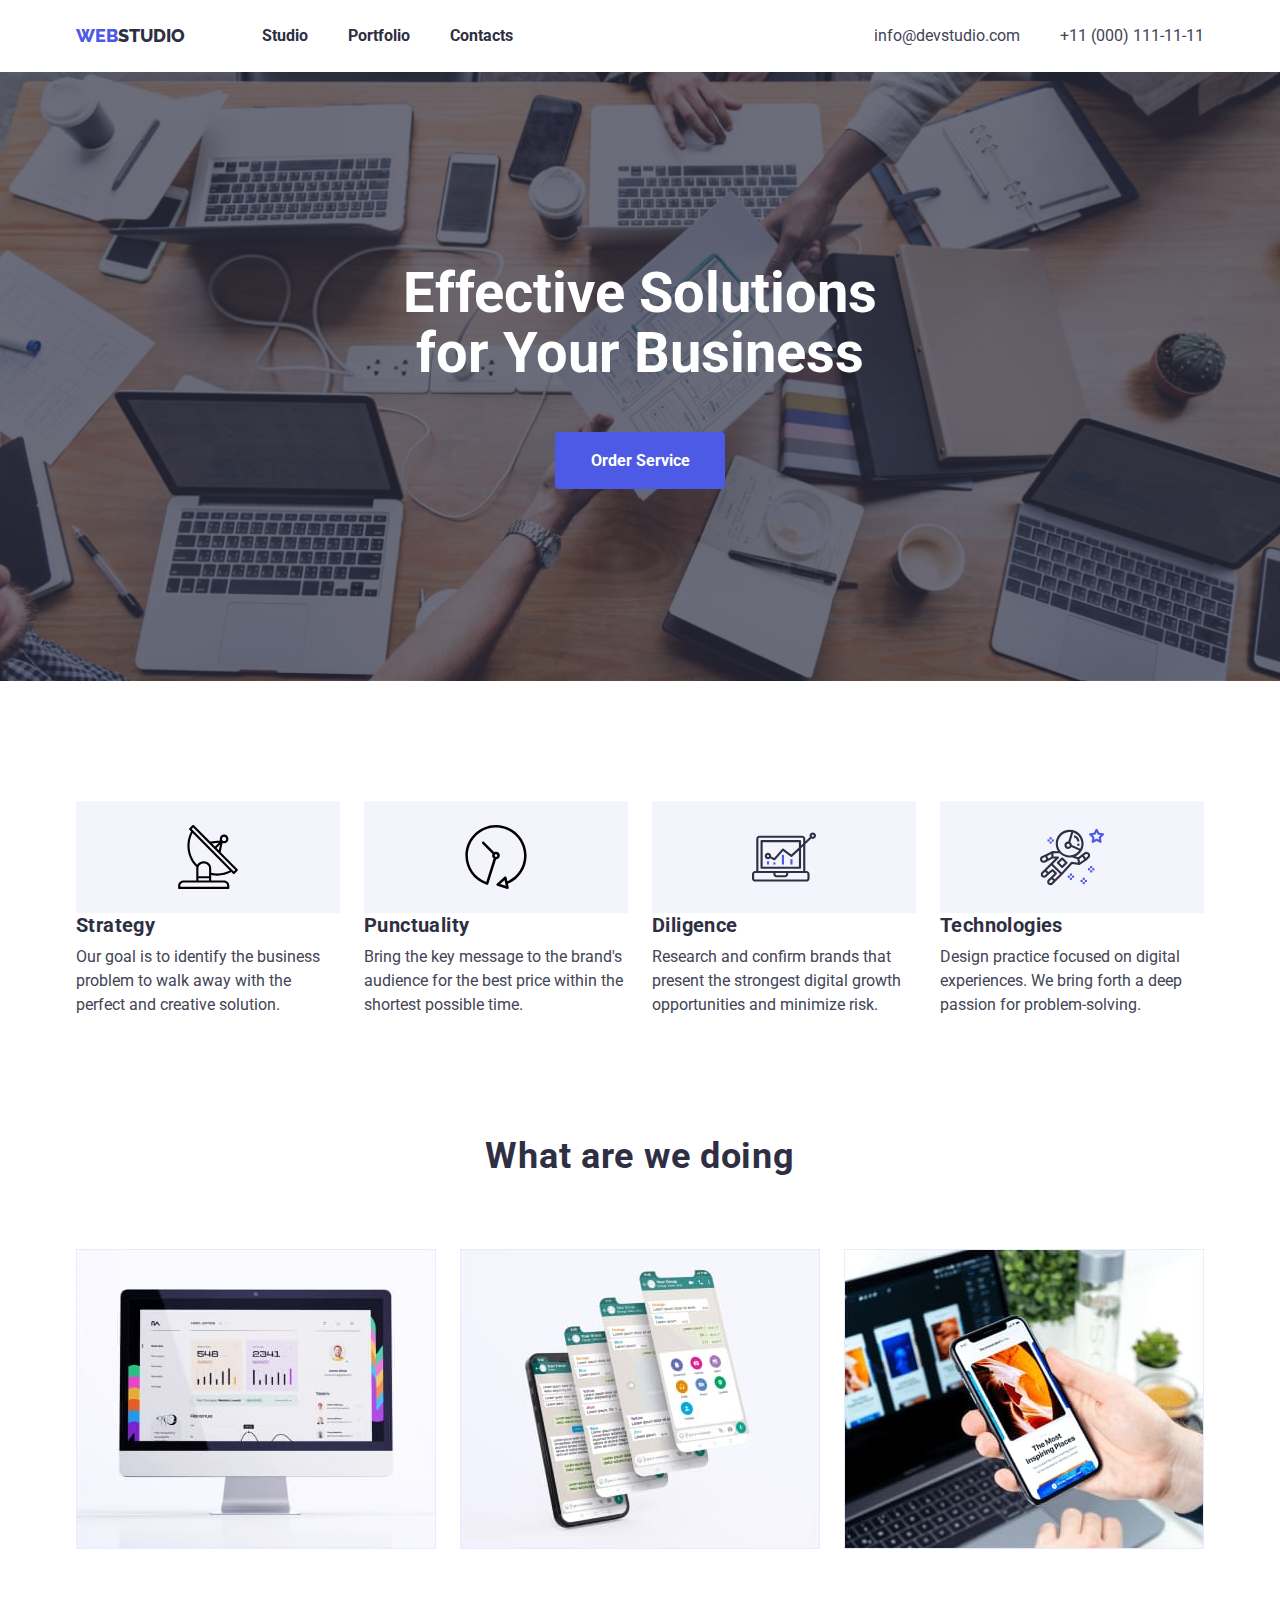
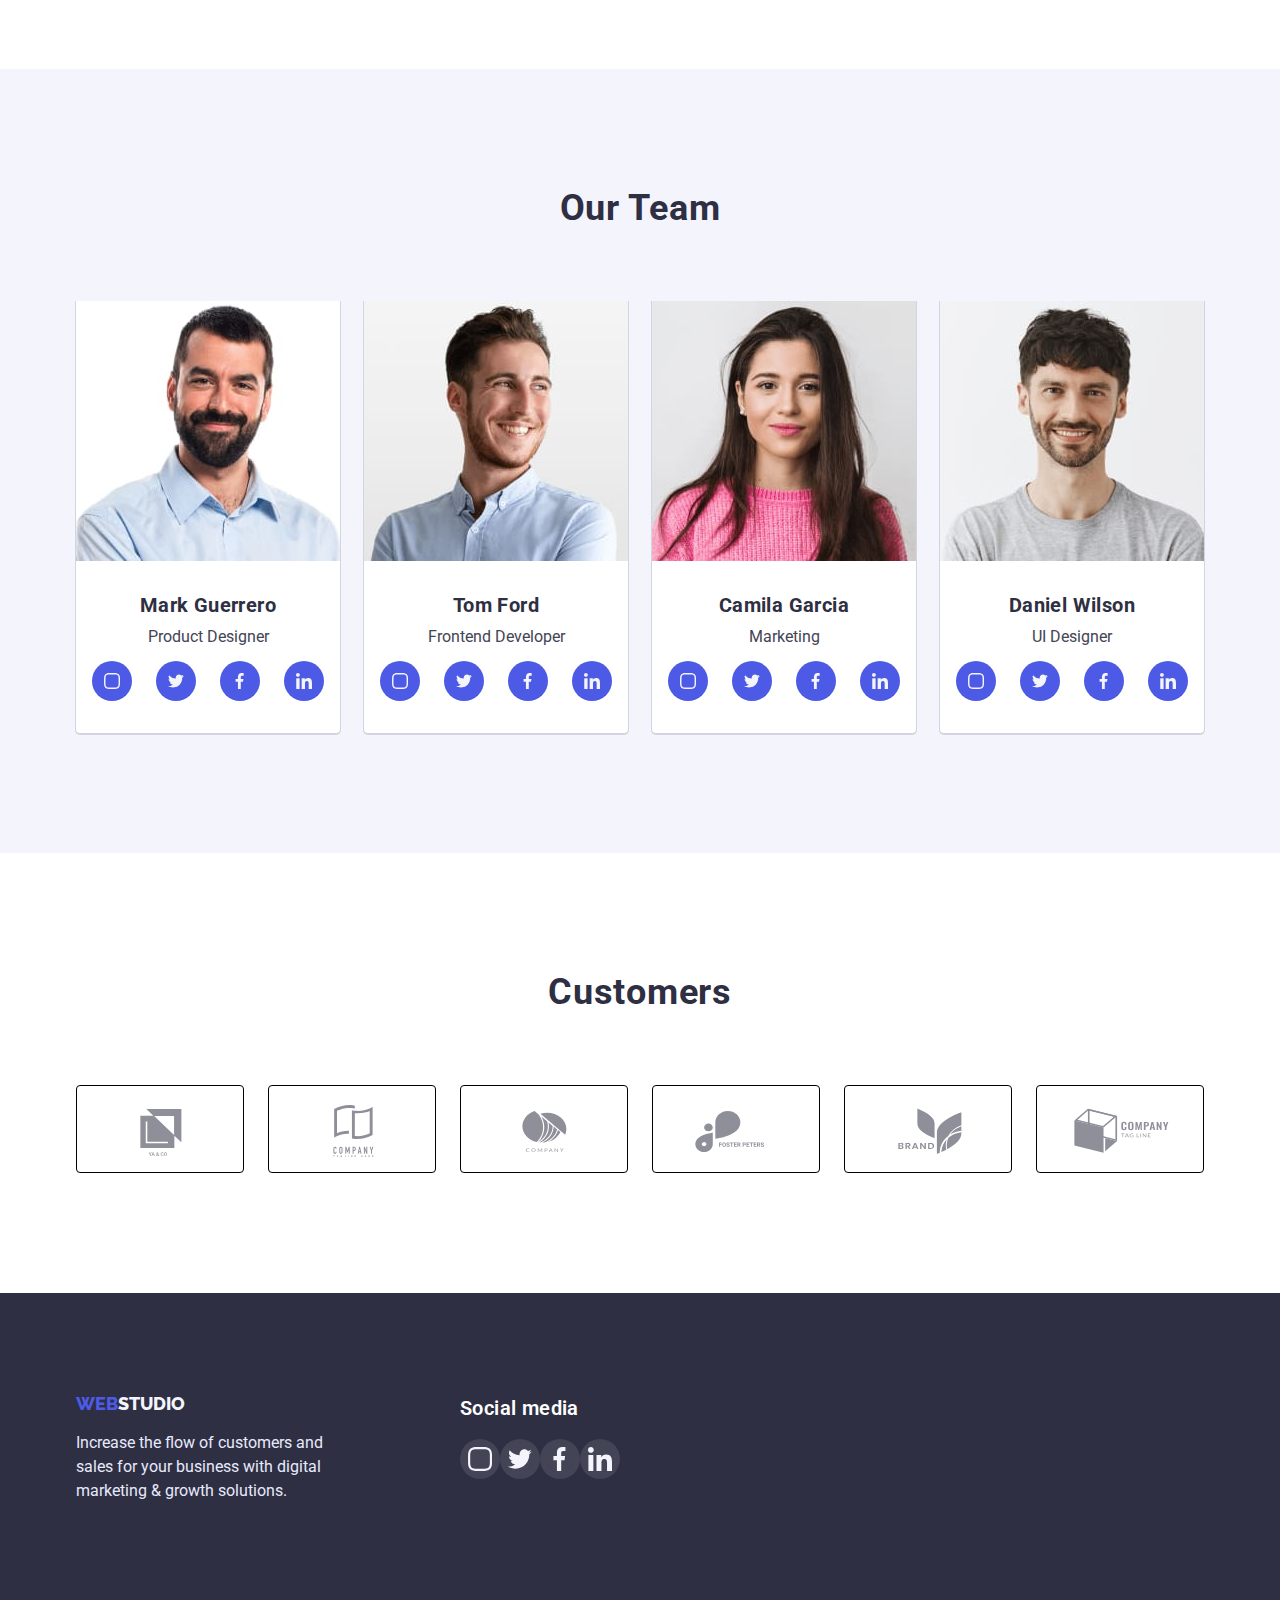
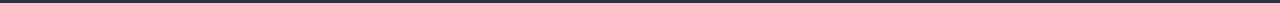
==== index.html @ 0f1b0187 "homework4" ====
<!DOCTYPE html>
<html lang="en">
<head>
    <meta charset="UTF-8">
    <meta http-equiv="X-UA-Compatible" content="IE=edge">
    <meta name="viewport" content="width=device-width, initial-scale=1.0">
    <title>WebStudio</title>
    <link rel="stylesheet" href="https://cdn.jsdelivr.net/npm/modern-normalize@1.1.0/modern-normalize.min.css">
    <link href="https://fonts.googleapis.com/css2?family=Raleway:wght@800&family=Roboto:wght@400;700&display=swap" rel="stylesheet">
    <link rel="stylesheet" href="css/styles.css">
    
</head>
<body>
    <header class="page-header">
      <div class="conteiner page-header-conteiner">
        <nav class="page-nav">
      <a href="./index.html" class="logo"> <span class="logo-blu">Web</span>Studio</a>
      <ul class="page-heder-link">
        <li class="nav-header"><a href="./index.html" class="heder-link">Studio</a></li>
        <li class="nav-header"><a href="./portfolio.html" class="heder-link" >Portfolio</a></li>
        <li class="nav-header"><a href="./index.html" class="heder-link" >Contacts</a></li>
      </ul>
        </nav>
      <ul class="contacts">
        <li><a href="mailto:info@devstudio.com" class="heder-contacts">info@devstudio.com</a></li>
        <li><a href="tel:+110001111111" class="heder-contacts list-contacts ">+11 (000) 111-11-11</a></li>
      </ul>
      </div>
    </header>
    <main>
    <!-- Hero-->
    <section class="hero">
      <div class="conteiner conteiner-hero">
      <h1 class="hero-title">Effective Solutions for Your Business</h1>
      <button type="button" class="hero-button">Order Service</button>
    </div>
    </section>
    <!--Benefits-->
    <section class="section">
      <div class="conteiner">
      <h2 class="visually-hidden">Benefits</h2>
      <ul class="decor benefits">
        <li>
          <div class="benefits-list">
          <svg class="benefits-icons" width="64" height="64">
            <use href="./images/sprite.svg#icon-BenefitsStrategy"></use>
          </svg>
        </div>
          <h3 class="title" >Strategy</h3>
          <p class="section-text">Our goal is to identify the business
            problem to walk away with the perfect and creative solution. </p>
        </li>
        <li>
          <div class="benefits-list">
            <svg class="benefits-icons" width="64" height="64">
              <use href="./images/sprite.svg#icon-BenefitsPunctuality"></use>
            </svg>
          </div>
          <h3 class="title" >Punctuality</h3>
          <p class="section-text">Bring the key message to the brand's audience for the best price within the shortest possible time.</p>
        </li>
        <li>
          <div class="benefits-list">
            <svg class="benefits-icons" width="64" height="64">
              <use href="./images/sprite.svg#icon-BenefitsDiligence"></use>
            </svg>
          </div>
          <h3 class="title" >Diligence</h3>
          <p class="section-text">Research and confirm brands that present the strongest digital growth opportunities and minimize risk.</p>
        </li>
        <li>
          <div class="benefits-list">
            <svg class="benefits-icons" width="64" height="64">
              <use href="./images/sprite.svg#icon-BenefitsTechnologies"></use>
            </svg>
          </div>
          <h3 class="title" >Technologies</h3>
          <p class="section-text">Design practice focused on digital experiences. We bring forth a deep passion for problem-solving.</p>
        </li>
      </ul>
    </div>
    </section>
    <!--What are we doing-->
    <section class="section doing">
      <div class="conteiner">
      <h2 class="section-tile">What are we doing</h2>
      <ul class="decor wedoing">
        <li>
          <img src="./images/computer.jpg" alt="computer" width="360">
        </li>
        <li>
          <img src="./images/mobile.jpg" alt="mobile" width="360">
        </li>
        <li>
          <img src="./images/connection.jpg" alt="connection" width="360">
        </li>
      </ul>
    </div>
    </section>
    <!--Our Team-->
    <section class="section team-section" >
      <div class="conteiner">
      <h2 class="section-tile">Our Team</h2>
      <ul class="decor team">
        <li class="team-item">
          <img src="./images/foto_Mark_Guerrero.jpg" alt="foto Mark Guerrero" width="264" height="260">
          <div class="team-page">
          <h3 class="title" >Mark Guerrero</h3>
          <p class="section-text">Product Designer</p>
        <ul class="social-icons">
            <li class="social-list">
              <a href="" class="social-list-icons">
              <svg class="social-list-icons-links" width="16" height="16">
                <use href="images/sprite.svg#icon-instagram"> </use>
              </svg>
            </a>
            </li>
            <li class="social-list">
              <a href="" class="social-list-icons">
              <svg class="social-list-icons-links" width="16" height="16">
                <use href="./images/sprite.svg#icon-twiter"> </use>
              </svg>
            </a>
            </li>
            <li class="social-list">
              <a href="" class="social-list-icons">
              <svg class="social-list-icons-links" width="16" height="16">
                <use href="./images/sprite.svg#icon-facebook"> </use>
              </svg>
            </a>
            </li>
            <li class="social-list">
              <a href="" class="social-list-icons">
              <svg class="social-list-icons-links" width="16" height="16">
                <use href="./images/sprite.svg#icon-linkedin"> </use>
              </svg>
            </a>
            </li>
        </ul>
          
        </div>
        </li>
        <li class="team-item">
          <img src="./images/foto_Tom_Ford.jpg" alt="foto MTom Ford" width="264" height="260">
          <div class="team-page">
          <h3 class="title" >Tom Ford</h3>
          <p class="section-text">Frontend Developer</p>
          <ul class="social-icons">
            <li class="social-list">
              <a href="" class="social-list-icons">
              <svg class="social-list-icons-links" width="16" height="16">
                <use href="./images/sprite.svg#icon-instagram"> </use>
              </svg>
            </a>
            </li>
            <li class="social-list">
              <a href="" class="social-list-icons">
              <svg class="social-list-icons-links" width="16" height="16">
                <use href="./images/sprite.svg#icon-twiter"> </use>
              </svg>
            </a>
            </li>
            <li class="social-list">
              <a href="" class="social-list-icons">
              <svg class="social-list-icons-links" width="16" height="16">
                <use href="./images/sprite.svg#icon-facebook"> </use>
              </svg>
            </a>
            </li>
            <li class="social-list">
              <a href="" class="social-list-icons">
              <svg class="social-list-icons-links" width="16" height="16">
                <use href="./images/sprite.svg#icon-linkedin"> </use>
              </svg>
            </a>
            </li>
          </ul>
          
        </div>
        </li>
        <li class="team-item">
          <img src="./images/fotoC_amila_Garcia.jpg" alt="foto Camila Garcia" width="264" height="260">
          <div class="team-page">
          <h3 class="title" >Camila Garcia</h3>
          <p class="section-text">Marketing</p>
          <ul class="social-icons">
            <li class="social-list">
              <a href="" class="social-list-icons">
              <svg class="social-list-icons-links" width="16" height="16">
                <use href="./images/sprite.svg#icon-instagram"> </use>
              </svg>
            </a>
            </li>
            <li class="social-list">
              <a href="" class="social-list-icons">
              <svg class="social-list-icons-links" width="16" height="16">
                <use href="./images/sprite.svg#icon-twiter"> </use>
              </svg>
            </a>
            </li>
            <li class="social-list">
              <a href="" class="social-list-icons">
              <svg class="social-list-icons-links" width="16" height="16">
                <use href="./images/sprite.svg#icon-facebook"> </use>
              </svg>
            </a>
            </li>
            <li class="social-list">
              <a href="" class="social-list-icons">
              <svg class="social-list-icons-links" width="16" height="16">
                <use href="./images/sprite.svg#icon-linkedin"> </use>
              </svg>
            </a>
            </li>
          </ul>
        </div>
        </li>
        <li class="team-item">
          <img src="./images/foto_Daniel_Wilson.jpg" alt="foto Daniel Wilson" width="264" height="260">
          <div class="team-page">
          <h3 class="title" >Daniel Wilson</h3>
          <p class="section-text">UI Designer</p>
          <ul class="social-icons">
            <li class="social-list">
              <a href="" class="social-list-icons">
              <svg class="social-list-icons-links" width="16" height="16">
                <use href="./images/sprite.svg#icon-instagram"> </use>
              </svg>
            </a>
            </li>
            <li class="social-list">
              <a href="" class="social-list-icons">
              <svg class="social-list-icons-links" width="16" height="16">
                <use href="./images/sprite.svg#icon-twiter"> </use>
              </svg>
            </a>
            </li>
            <li class="social-list">
              <a href="" class="social-list-icons">
              <svg class="social-list-icons-links" width="16" height="16">
                <use href="./images/sprite.svg#icon-facebook"> </use>
              </svg>
            </a>
            </li>
            <li class="social-list">
              <a href="" class="social-list-icons">
              <svg class="social-list-icons-links" width="16" height="16">
                <use href="./images/sprite.svg#icon-linkedin"> </use>
              </svg>
            </a>
            </li>
          </ul>
        </div>
        </li>
      </ul>
    </div>
    </section>
    </main>
    <!--CUCTOMERs-->
<section class="section">
  <div class="conteiner">
    <h2 class="section-tile">Customers</h2>
    <ul class="customers-list">
      <li>
        <a class="customers">
        <svg class="customers-icon" width="104" height="56">
          <use href="./images/sprite.svg#icon-customers1"></use>
        </svg>
      </a>
      </li>

      <li>
        <a class="customers">
        <svg class="customers-icon" width="104" height="56">
          <use href="./images/sprite.svg#icon-customers2"></use>
        </svg>
      </a>
      </li>

      <li>
        <a class="customers">
        <svg class="customers-icon" width="104" height="56">
          <use href="./images/sprite.svg#icon-customers3"></use>
        </svg>
      </a>
      </li>

      <li>
        <a class="customers">
        <svg class="customers-icon" width="104" height="56">
          <use href="./images/sprite.svg#icon-customers4"></use>
        </svg>
      </a>
      </li>

      <li>
        <a class="customers">
        <svg class="customers-icon" width="104" height="56">
          <use href="./images/sprite.svg#icon-customers5"></use>
        </svg>
      </a>
      </li>

      <li>
        <a class="customers">
        <svg class="customers-icon" width="104" height="56">
          <use href="./images/sprite.svg#icon-customers6"></use>
        </svg>
      </a>
      </li>
    </ul>

  </div>

</section>


    <!--Futer-->
    <footer class="section-footer">

      <div class="futer-list">
      <div class="conteiner footer">
        <div>
      <a href="./index.html" class="footer-logo"> <span class="footer-logo-blu">Web</span>Studio</a>
      <p class="footer-text">Increase the flow of customers and sales for your business with digital marketing & growth solutions.</p>
    </div>
      <div class="conteiner-list">
        <h3 class="title title-futer">Social media</h3>
        <ul class="futer-list-icon">
          <li >
            <a class="futer-icon" href="">
            <svg class="icon"  width="24" height="24">
              <use href="./images/sprite.svg#icon-instagram"></use>
            </svg>
          </a>
          </li>

          <li>
            <a class="futer-icon" href="">
            <svg class="icon"  width="24" height="24">
              <use href="./images/sprite.svg#icon-twiter"></use>
            </svg>
          </a>
          </li>

          <li>
            <a class="futer-icon" href="">
            <svg class="icon"  width="24" height="24">
              <use href="./images/sprite.svg#icon-facebook"></use>
            </svg>
          </a>
          </li>

          <li>
            <a class="futer-icon" href="">
            <svg class="icon"  width="24" height="24">
              <use href="./images/sprite.svg#icon-linkedin"></use>
            </svg>
          </a>
          </li>
        </ul>
      </div>
    </div>
    </div>
      
  </footer>
  
</body>
</html>
---- css/styles.css ----
:root {
--primery-text-color: #434455;
--title-text-color: #2E2F42;
--background-color-hero: #2E2F42;
--accent-color: #4D5AE5;
--background-color: #ffffff;
--button-color: #ffffff;
--footer-logo: #F4F4FD;
--background-color-cection: #F4F4FD;
--background-color-footer: #2E2F42;
--color-hover-nav: #434455;
}
h1,
h2,
h3, 
p {
margin-top: 0;
margin-bottom: 0;
}
ul, ol {
    margin-top: 0;
    margin-bottom: 0;
    padding-left: 0;
}
img {
    display: block;
}
button {
    cursor: pointer;
}
body {
    color:var(--primery-text-color);
    background-color:var(--background-color);
    font-family: Roboto, sans-serif;
    font-size: 16px;
}
/* heder */
.logo-blu {
    color:var(--accent-color);
}
.logo {
    color:var(--title-text-color);
    font-family: Raleway, sans-serif;
    font-size: 18px;
    line-height: 1.33;
    font-weight: 800;
    text-decoration: none;
    text-transform: uppercase;
}

ul {
    list-style: none; 
}
.heder-link {
    color:var(--title-text-color);
    font-weight: 700;
    text-decoration: none;
    line-height: 1.5;
}
.contacts {
    line-height: 1.5;
    list-style: none;
}
.heder-contacts {
    color: var(--primery-text-color);
    text-decoration: none;
}
.heder-link:hover {
    color: var(--accent-color);
}
.heder-link:focus {
    color: var(--accent-color);
}
.heder-contacts:hover {
    color: var(--accent-color);
}
.heder-contacts:focus {
    color: var(--accent-color);
}
.page-header-conteiner {
    display: flex;
    align-items: center;
}
.page-nav {
    display: flex;
}
.page-heder-link {
    display: flex;
}
.contacts{
    display: flex;
    margin-left: auto;
}
.logo {
    margin-right: 77px;
    padding-top: 24px;
    padding-bottom: 24px;
}

.page-header {
    box-shadow: 0px 1px 6px rgba(46, 47, 66, 0.16);
}
.heder-link {
    display: block;
    padding-top: 24px;
    padding-bottom: 24px;
}
.nav-header:not(:last-child) {
    margin-right: 40px;
}


.heder-contacts {
    margin-right: 40px;
}
.list-contacts {
    margin-right: 0px;
}
/* HERO */
.hero {
background-color: var(--background-color-hero);
text-align: center;
padding-top: 192px;
padding-bottom: 192px;
background-image: linear-gradient( to right, rgba(46, 47, 66, 0.7), rgba(46, 47, 66, 0.7)), url("../images/homework4/people-office.jpg");
max-width: 1440px;
min-height: 603px;
margin-left: auto;
margin-right: auto;
background-repeat: no-repeat;
background-size: cover;
background-position: center;
}

.visually-hidden {
    position: absolute;
    white-space: nowrap;
    width: 1px;
    height: 1px;
    overflow: hidden;
    border: 0;
    padding: 0;
    clip: rect(0 0 0 0);
    clip-path: inset(50%);
    margin: -1px; 
}
.hero-title {
color: #ffffff;
font-weight: 700;
font-size: 56px;
line-height: 1.07;
text-align: center;
margin-left: auto;
margin-right: auto;
width: 492px;
}

.hero-button {
color: var(--button-color);
background-color:var(--accent-color); 
font-family: Roboto, sans-serif;
font-weight: 700;
line-height: 1.19;
cursor: pointer;
font-size: 16px;
border-radius: 4px;
width: 170px;
text-align: center;
margin-top: 48px;
padding-top: 16px;
padding-bottom: 16px;
padding-right: 32px;
padding-left: 32px;
border: solid #4D5AE5;

}
.hero-button:hover {
    background-color: var(--accent-color);
    box-shadow: 0px 4px  0px  4px  rgba(0, 0, 0, 0.15);
}
.hero-button:focus {
    background-color: #404BBF;
    border: #404BBF;
    box-shadow: 0px 4px  0px  4px  rgba(0, 0, 0, 0.15);
}

/* SECTION */
.section-tile {
color: var(--title-text-color);
font-weight: 700;
font-size: 36px;
line-height: 1.11;
text-align: center;
letter-spacing: 0.02em;
margin-bottom: 72px;
}
.title {
color: var(--title-text-color);
font-weight: 700;
font-size: 20px;
line-height: 1.2;
letter-spacing: 0.02em;
}
.section-text {
line-height: 1.5;
}
.decor {
list-style: none;
}
.benefits {
    display: flex;
    gap: 24px;
}
.team-section {
    background-color: var(--background-color-cection);
}
.team-item {
    background-color: var(--background-color)
}
.section {
    padding-top: 120px;
    padding-bottom: 120px;
    
}
.item {
    padding-top: 0px;
}
.wedoing {
    display: flex;
    flex-wrap: wrap;
    gap: 24px;
}
.team {
    display: flex;
    flex-wrap: wrap;
    gap: 24px;
}
.doing {
    padding-top: 0px;
}


.benefits-list {
    display: flex;
    width: 264px;
    height: 112px;
    background-color:#F4F4FD;
}
.social-icons {
    display: flex;
    align-items: center;
    padding-left: 16px;
    padding-right: 16px;
    justify-content: space-between;
}


.social-list-icons {
    display: flex;
    align-items: center;
    justify-content: center;
    margin-top: 12px;
    width: 40px;
    height: 40px;
    border-radius: 50%;
    background-color: var(--accent-color);
}
.benefits-icons {
    justify-content: center;
    align-items: center;
    margin-right: auto;
    margin-left: auto;
    margin-bottom: 24px;
    margin-top: 24px;
   
}
.team-item {
box-shadow: 0px 1px 0px 1px rgba(46, 47, 66, 0.16);
border-radius: 0px 0px 4px 4px;
}
.customers {
    display: block;
    width: 168px;
    height: 88px;
    border: solid 1px #000000;
    border-radius: 4px;
    margin-left: auto;
    margin-right: auto;
    padding-top: 16px;
    padding-bottom: 16px;
}
.customers-icon {
    fill: #8E8F99;
}
.customers:hover {
    border: solid 1px #4D5AE5;
}
.customers:focus {
    border: solid 1px #4D5AE5;
}
.customers-icon:hover {
    color: #4D5AE5;
    fill: currentColor;
}
.customers-icon:focus {
    color: #4D5AE5;
    fill: currentColor;
}
.customers-list {
    display: flex;
    text-align: center;
    gap: 24px;
}

/* FOOTER */
.footer-logo {
color: var(--footer-logo);
font-family: Raleway;
font-weight: 800;
font-size: 18px;
line-height: 1.16;
text-transform: uppercase;
text-decoration: none;
margin-left: auto;
}
.footer-logo-blu {
color: var(--accent-color);
font-family: Raleway;
font-weight: 800;
font-size: 18px;
line-height: 1.17;
}
.footer-text {
line-height: 1.5;
color: #E7E9FC;
width: 264px;
margin-top: 16px;
}
.section-footer {
    padding-top: 100px;
    padding-bottom: 100px;
}
.page-section {
    padding-top: 96px;
}
.title-futer {
    color: #ffffff;
    font-weight: 600;
    line-height: 1.5;
    margin-bottom: 16px;
}
.futer-icon {
    display: flex;
    width: 40px;
    height: 40px;
    border-radius: 50%;
    background-color: #434455;
    align-items: center;
    justify-content: center;
}
.futer-list-icon {
    display: flex;
    align-items: baseline;
}

.futer-list {
    display: flex;
}
.conteiner-list {
    margin-left: 120px;
    
}
.futer-icon:hover {
    background-color: #31D0AA;
    border: 1 px solid #31D0AA;
}
.futer-icon:focus {
    background-color: #31D0AA;
    border: 1 px solid #31D0AA;
}
.footer {
    display: flex;
}
/*  PAGE2------------portfolio */
.filter-portfolio {
    color: var(--accent-color);
    background-color: #E7E9FC;
    font-family: Roboto, sans-serif;
    font-size: 16px;
    line-height: 1.5;
    align-items: center;
    vertical-align: baseline;
    letter-spacing: 0.02em;
    font-weight: 700;
    max-width: 126px;
    border: 1px #E7E9FC;
    border-radius: 4px;
    padding-top: 12px;
    padding-bottom: 12px;
    padding-left: 24px;
    padding-right: 24px;
}
.filter-portfolio:hover {
    background-color: var(--accent-color);
    color: var(--button-color);
    box-shadow: 0px 2px 2px 0px rgba(0, 0, 0, 0.12);;
}
.filter-portfolio:focus {
    background-color: var(--accent-color);
    color: var(--button-color);
    box-shadow: 0px 2px 2px 0px rgba(0, 0, 0, 0.12);
    
}

.portfolio-title {
    color: var(--title-text-color);
    font-size: 20px;
    line-height: 1.2;
    font-weight: 600;
}
.portfolio-text {
    line-height: 1.5;
    letter-spacing: 0.02em;
    margin-top: 8px;
    color: #434455;
}
.section-footer {
    background-color: var(--background-color-footer);
}
.portfolio-section {
    text-decoration: none;
    display: block;
}
.portfolio-section:hover {
    box-shadow: 0px 1px 6px 0px rgba(46, 47, 66, 0.08);
}
.portfolio-section:focus {
    box-shadow: 0px 1px 6px 0px rgba(46, 47, 66, 0.08);
}
.conteiner {
    width: 1158px;
    margin-right: auto;
    margin-left: auto;
    padding-left: 15px;
    padding-right: 15px;
}

.filter {
    display: flex;
    flex-wrap: wrap;
    justify-content: center;
    gap: 24px;
    margin-bottom: 72px;
}


.page-decor {
display: flex;
flex-wrap: wrap;
margin-left: -24px;
margin-top: -48px;

}
.decor-portfolio {
    flex-basis: calc(100% / 3 - 24px);
    margin-top: 48px;
    margin-left: 24px;
}



.team-page {
    text-align: center;
    padding-top: 32px;
    padding-bottom: 32px;
}
.section-text {
    margin-top: 8px;
}
.portfolio {
    border-left: 0.5px solid;
    border-bottom: 0.5px solid;
    border-right: 0.5px solid;
    border-color: #F4F4FD;
    padding-top: 32px;
    padding-bottom: 32px;
    padding-left: 16px;
}
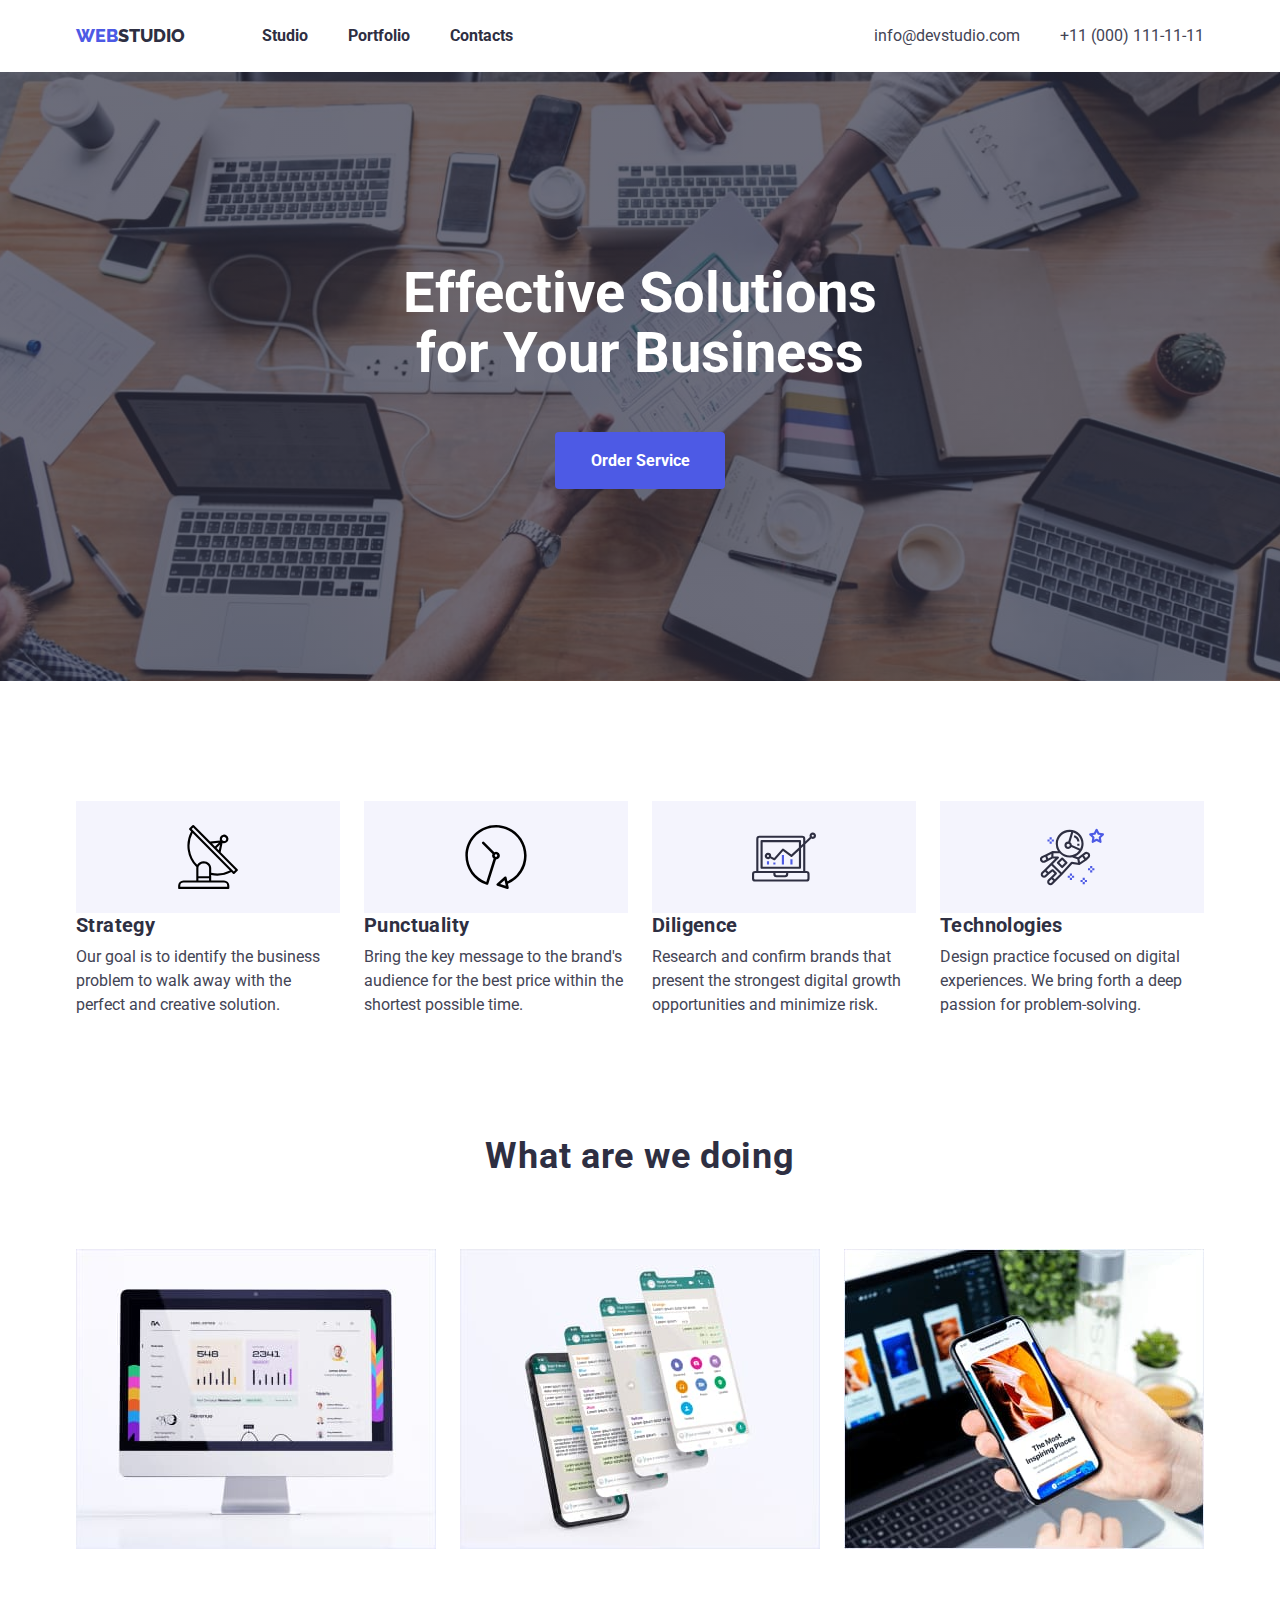
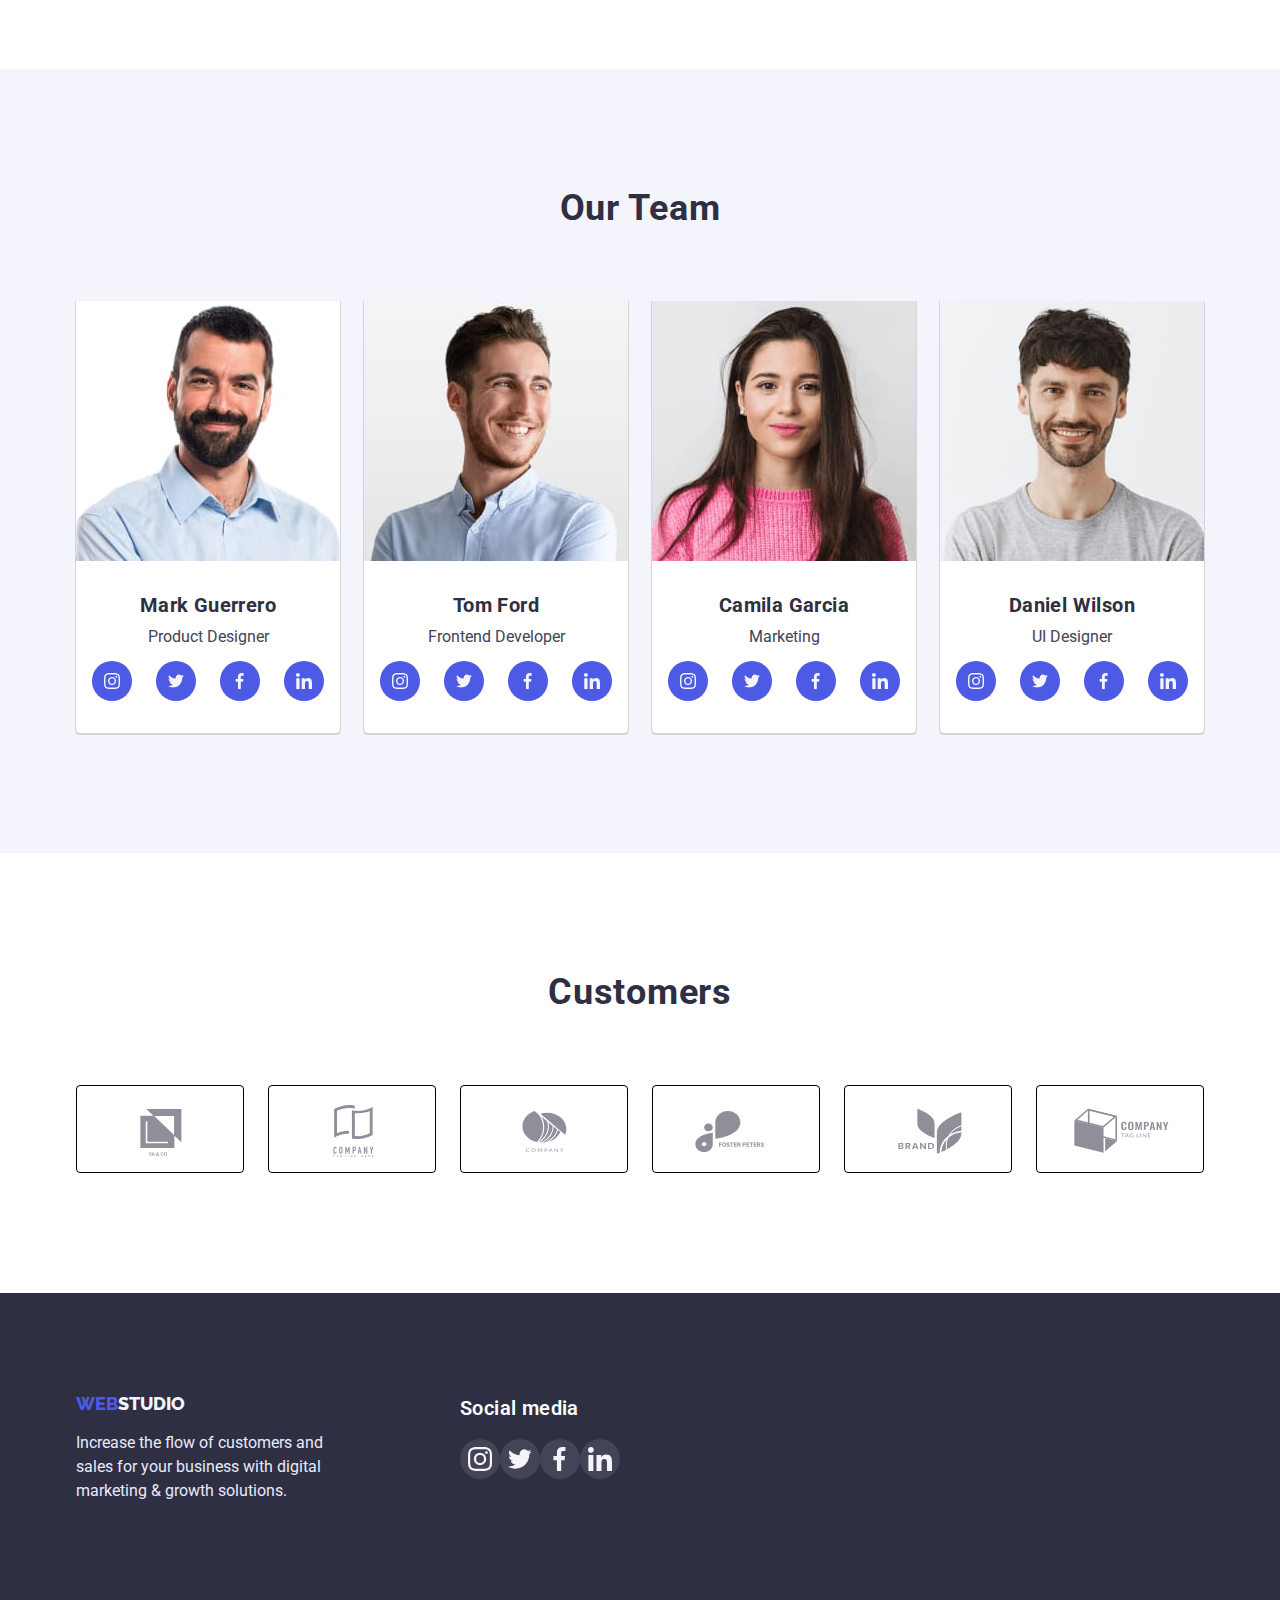
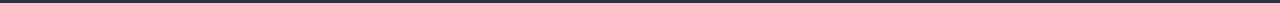
==== commit 45b157ec: "hw4" ====
--- a/index.html
+++ b/index.html
@@ -111,7 +111,7 @@
             <li class="social-list">
               <a href="" class="social-list-icons">
               <svg class="social-list-icons-links" width="16" height="16">
-                <use href="images/sprite.svg#icon-instagram"> </use>
+                <use href="images/sprite.svg#icon-instagram-2"> </use>
               </svg>
             </a>
             </li>
@@ -149,7 +149,7 @@
             <li class="social-list">
               <a href="" class="social-list-icons">
               <svg class="social-list-icons-links" width="16" height="16">
-                <use href="./images/sprite.svg#icon-instagram"> </use>
+                <use href="./images/sprite.svg#icon-instagram-2"> </use>
               </svg>
             </a>
             </li>
@@ -187,7 +187,7 @@
             <li class="social-list">
               <a href="" class="social-list-icons">
               <svg class="social-list-icons-links" width="16" height="16">
-                <use href="./images/sprite.svg#icon-instagram"> </use>
+                <use href="./images/sprite.svg#icon-instagram-2"> </use>
               </svg>
             </a>
             </li>
@@ -224,7 +224,7 @@
             <li class="social-list">
               <a href="" class="social-list-icons">
               <svg class="social-list-icons-links" width="16" height="16">
-                <use href="./images/sprite.svg#icon-instagram"> </use>
+                <use href="./images/sprite.svg#icon-instagram-2"> </use>
               </svg>
             </a>
             </li>
@@ -330,7 +330,7 @@
           <li >
             <a class="futer-icon" href="">
             <svg class="icon"  width="24" height="24">
-              <use href="./images/sprite.svg#icon-instagram"></use>
+              <use href="./images/sprite.svg#icon-instagram-2"></use>
             </svg>
           </a>
           </li>
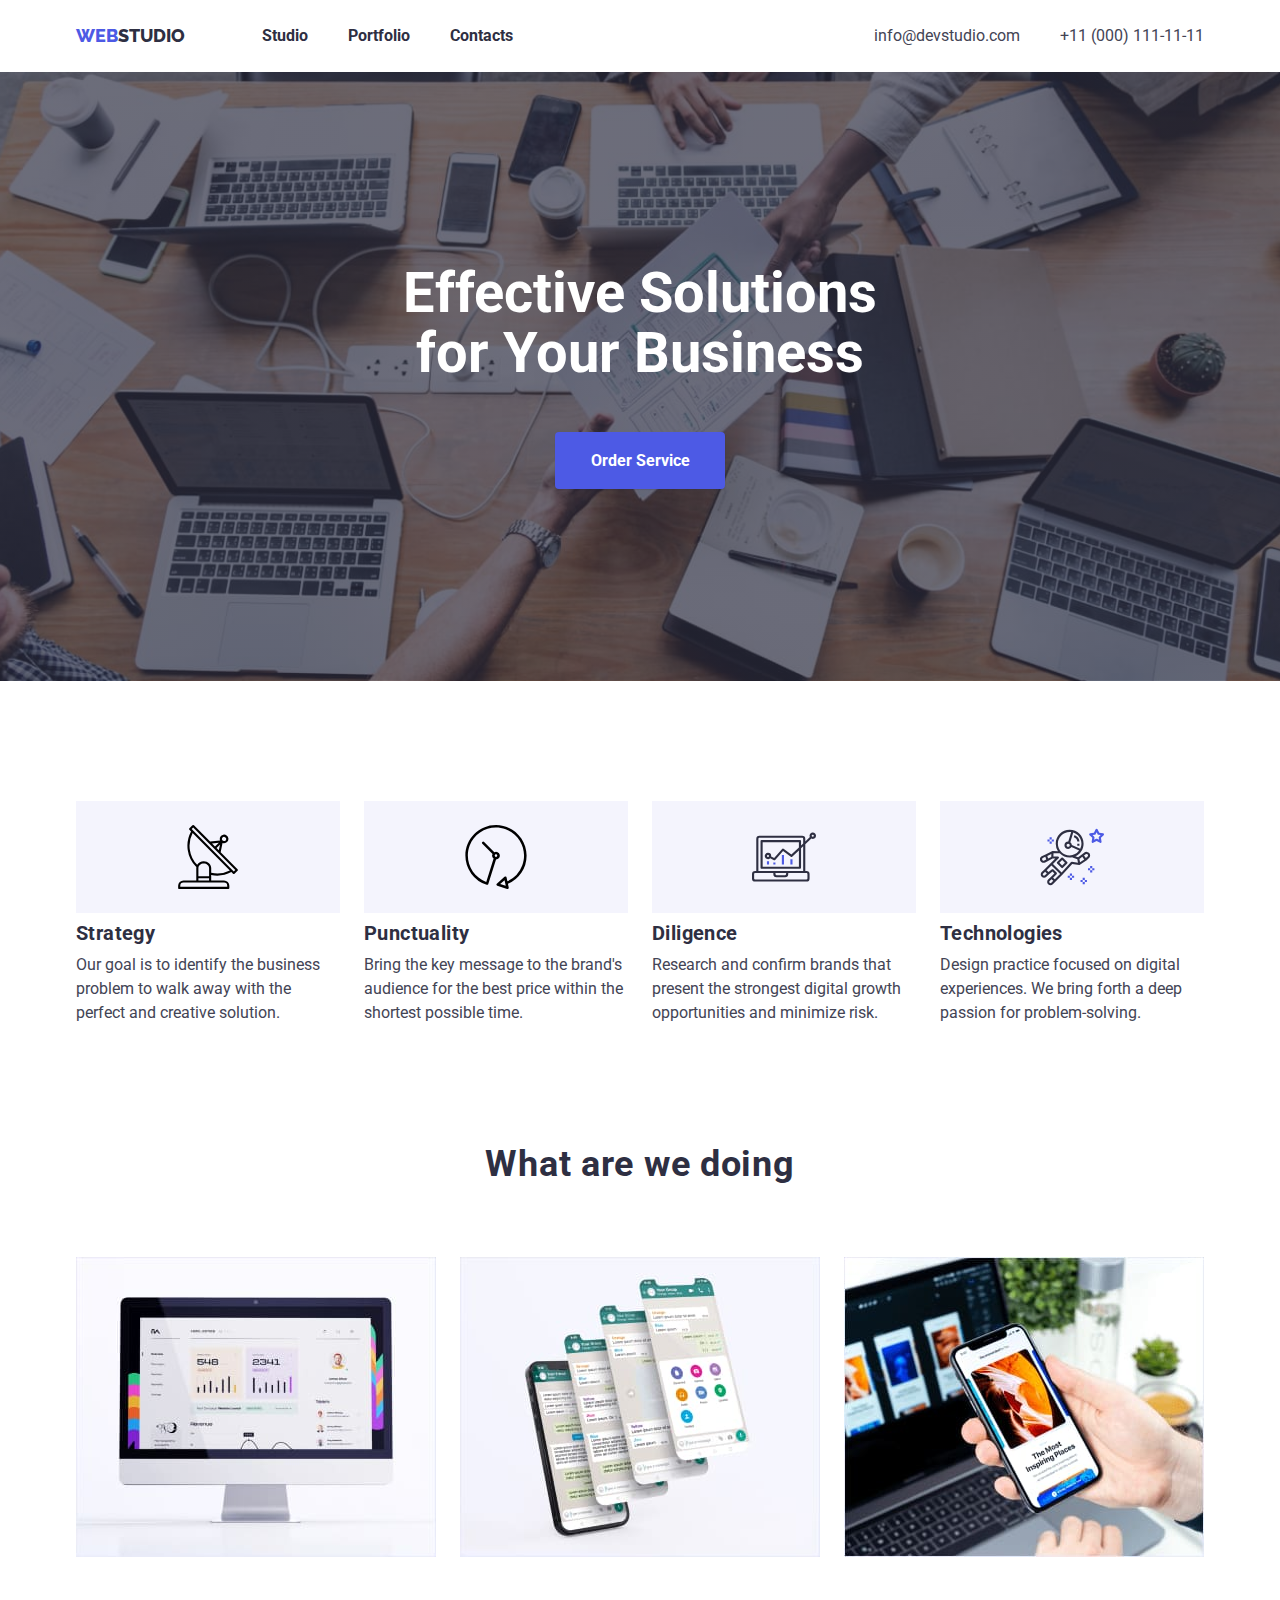
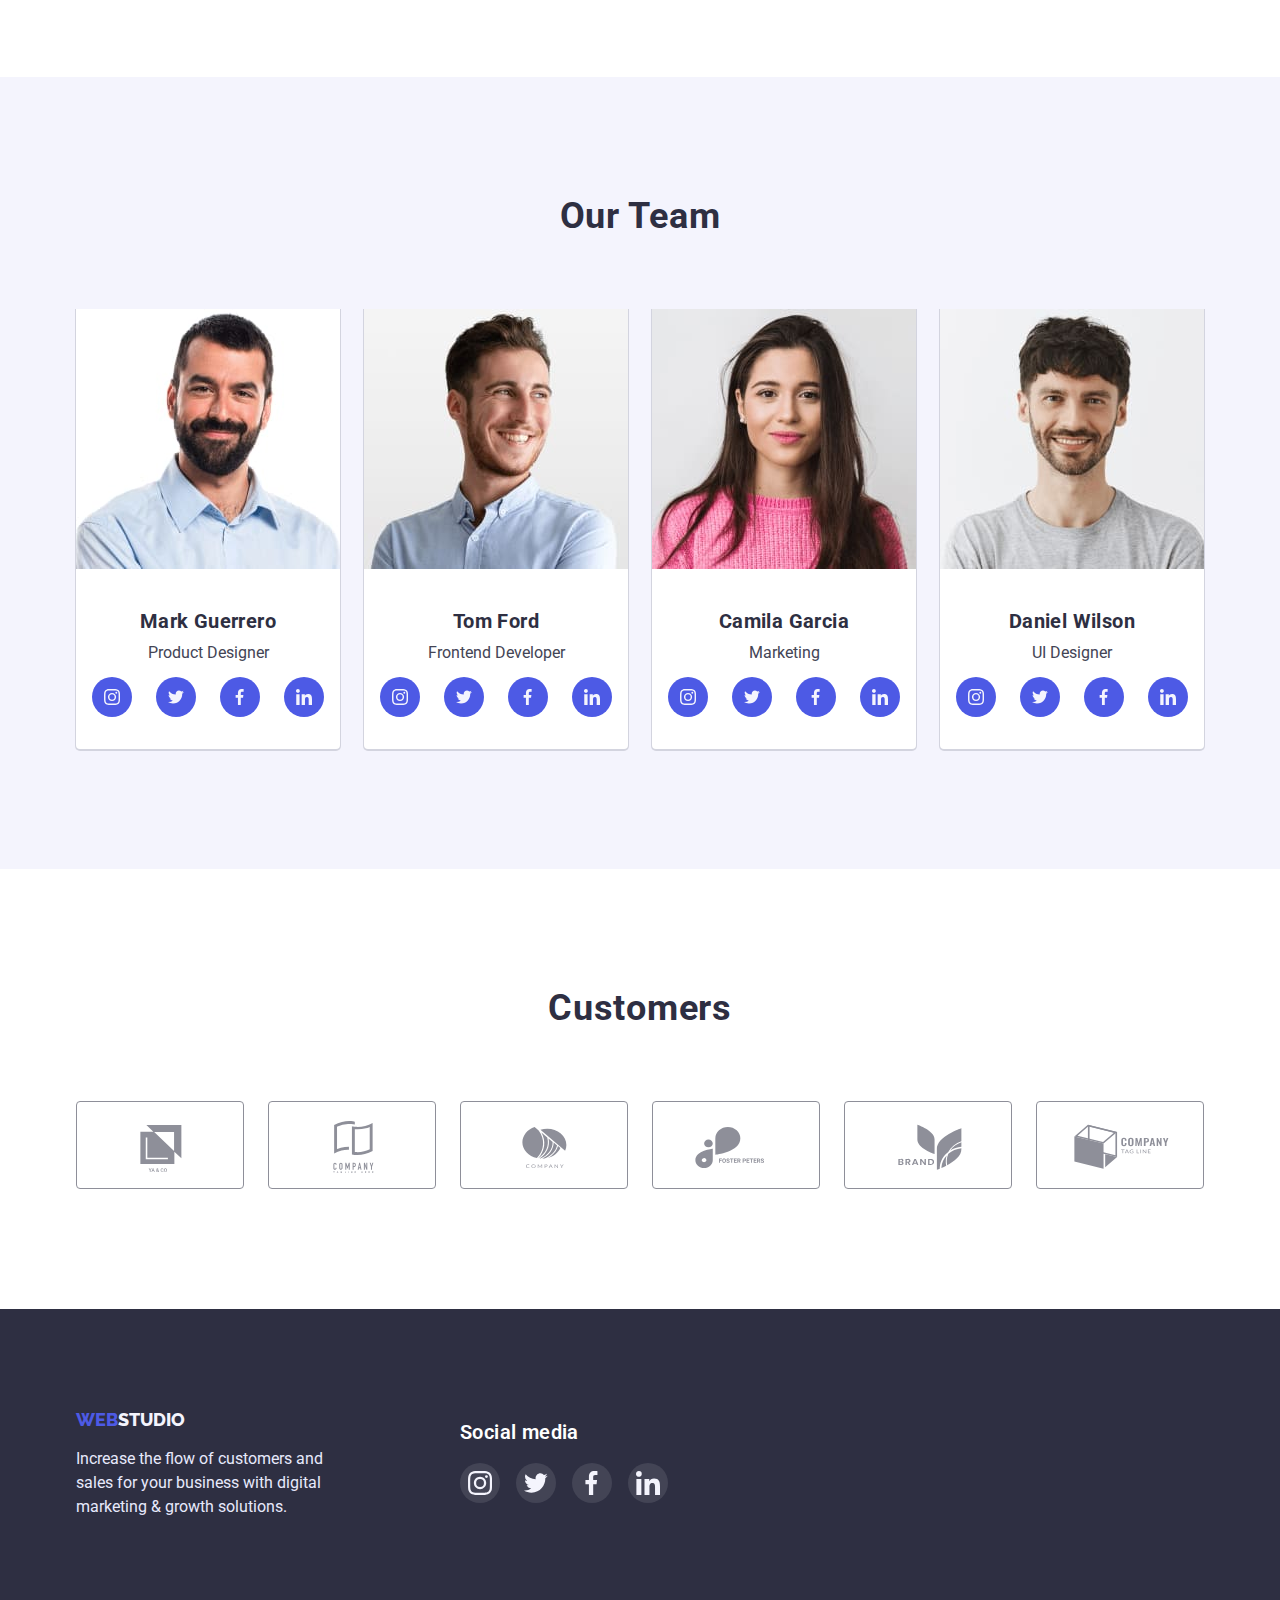
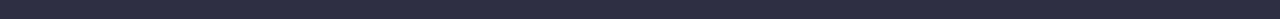
==== commit 26c1ad84: "hw4 (2)" ====
--- a/index.html
+++ b/index.html
@@ -262,15 +262,17 @@
     <h2 class="section-tile">Customers</h2>
     <ul class="customers-list">
       <li>
-        <a class="customers">
+        <div class="customers-icon-customers">
+        <a href="" class="customers">
         <svg class="customers-icon" width="104" height="56">
           <use href="./images/sprite.svg#icon-customers1"></use>
         </svg>
       </a>
-      </li>
-
-      <li>
-        <a class="customers">
+    </div>
+      </li>
+
+      <li>
+        <a href="" class="customers">
         <svg class="customers-icon" width="104" height="56">
           <use href="./images/sprite.svg#icon-customers2"></use>
         </svg>
@@ -278,7 +280,7 @@
       </li>
 
       <li>
-        <a class="customers">
+        <a href="" class="customers">
         <svg class="customers-icon" width="104" height="56">
           <use href="./images/sprite.svg#icon-customers3"></use>
         </svg>
@@ -286,7 +288,7 @@
       </li>
 
       <li>
-        <a class="customers">
+        <a href="" class="customers">
         <svg class="customers-icon" width="104" height="56">
           <use href="./images/sprite.svg#icon-customers4"></use>
         </svg>
@@ -294,7 +296,7 @@
       </li>
 
       <li>
-        <a class="customers">
+        <a href="" class="customers">
         <svg class="customers-icon" width="104" height="56">
           <use href="./images/sprite.svg#icon-customers5"></use>
         </svg>
@@ -302,7 +304,7 @@
       </li>
 
       <li>
-        <a class="customers">
+        <a href="" class="customers">
         <svg class="customers-icon" width="104" height="56">
           <use href="./images/sprite.svg#icon-customers6"></use>
         </svg>
@@ -327,33 +329,33 @@
       <div class="conteiner-list">
         <h3 class="title title-futer">Social media</h3>
         <ul class="futer-list-icon">
-          <li >
+          <li class="icon" >
             <a class="futer-icon" href="">
-            <svg class="icon"  width="24" height="24">
+            <svg  width="24" height="24">
               <use href="./images/sprite.svg#icon-instagram-2"></use>
             </svg>
           </a>
           </li>
 
-          <li>
+          <li class="icon">
             <a class="futer-icon" href="">
-            <svg class="icon"  width="24" height="24">
+            <svg  width="24" height="24">
               <use href="./images/sprite.svg#icon-twiter"></use>
             </svg>
           </a>
           </li>
 
-          <li>
+          <li class="icon">
             <a class="futer-icon" href="">
-            <svg class="icon"  width="24" height="24">
+            <svg  width="24" height="24">
               <use href="./images/sprite.svg#icon-facebook"></use>
             </svg>
           </a>
           </li>
 
-          <li>
+          <li class="icon">
             <a class="futer-icon" href="">
-            <svg class="icon"  width="24" height="24">
+            <svg  width="24" height="24">
               <use href="./images/sprite.svg#icon-linkedin"></use>
             </svg>
           </a>
--- a/css/styles.css
+++ b/css/styles.css
@@ -118,13 +118,11 @@
 }
 /* HERO */
 .hero {
-background-color: var(--background-color-hero);
 text-align: center;
 padding-top: 192px;
 padding-bottom: 192px;
 background-image: linear-gradient( to right, rgba(46, 47, 66, 0.7), rgba(46, 47, 66, 0.7)), url("../images/homework4/people-office.jpg");
 max-width: 1440px;
-min-height: 603px;
 margin-left: auto;
 margin-right: auto;
 background-repeat: no-repeat;
@@ -172,15 +170,17 @@
 padding-right: 32px;
 padding-left: 32px;
 border: solid #4D5AE5;
+box-shadow: 0px 1px  1px  0px  rgba(46, 47, 66, 0.16);
 
 }
 .hero-button:hover {
     background-color: var(--accent-color);
-    box-shadow: 0px 4px  0px  4px  rgba(0, 0, 0, 0.15);
+    box-shadow: 0px 4px  4px  0px  rgba(0, 0, 0, 0.15);
+    
 }
 .hero-button:focus {
     background-color: #404BBF;
-    border: #404BBF;
+    border: solid #404BBF ;
     box-shadow: 0px 4px  0px  4px  rgba(0, 0, 0, 0.15);
 }
 
@@ -200,6 +200,7 @@
 font-size: 20px;
 line-height: 1.2;
 letter-spacing: 0.02em;
+margin-top: 8px;
 }
 .section-text {
 line-height: 1.5;
@@ -245,13 +246,16 @@
     width: 264px;
     height: 112px;
     background-color:#F4F4FD;
+    justify-content: center;
+    align-items: center;
 }
 .social-icons {
     display: flex;
     align-items: center;
-    padding-left: 16px;
-    padding-right: 16px;
-    justify-content: space-between;
+    justify-content: center;
+    gap: 24px;
+    margin-top: 12px;
+    
 }
 
 
@@ -259,7 +263,7 @@
     display: flex;
     align-items: center;
     justify-content: center;
-    margin-top: 12px;
+    
     width: 40px;
     height: 40px;
     border-radius: 50%;
@@ -270,11 +274,9 @@
     align-items: center;
     margin-right: auto;
     margin-left: auto;
-    margin-bottom: 24px;
-    margin-top: 24px;
+    
    
-}
-.team-item {
+}.team-item {
 box-shadow: 0px 1px 0px 1px rgba(46, 47, 66, 0.16);
 border-radius: 0px 0px 4px 4px;
 }
@@ -282,7 +284,7 @@
     display: block;
     width: 168px;
     height: 88px;
-    border: solid 1px #000000;
+    border: solid 1px #8E8F99;
     border-radius: 4px;
     margin-left: auto;
     margin-right: auto;
@@ -292,19 +294,22 @@
 .customers-icon {
     fill: #8E8F99;
 }
+
+
+
 .customers:hover {
     border: solid 1px #4D5AE5;
 }
 .customers:focus {
     border: solid 1px #4D5AE5;
 }
-.customers-icon:hover {
+.customers:hover .customers-icon{
     color: #4D5AE5;
-    fill: currentColor;
-}
-.customers-icon:focus {
+    fill: #4D5AE5;
+}
+.customers:focus .customers-icon{
     color: #4D5AE5;
-    fill: currentColor;
+    fill: #4D5AE5;
 }
 .customers-list {
     display: flex;
@@ -361,6 +366,7 @@
 .futer-list-icon {
     display: flex;
     align-items: baseline;
+    gap: 16px;
 }
 
 .futer-list {
@@ -381,10 +387,11 @@
 .footer {
     display: flex;
 }
+
 /*  PAGE2------------portfolio */
 .filter-portfolio {
     color: var(--accent-color);
-    background-color: #E7E9FC;
+    background-color: #F4F4FD;
     font-family: Roboto, sans-serif;
     font-size: 16px;
     line-height: 1.5;
@@ -393,7 +400,7 @@
     letter-spacing: 0.02em;
     font-weight: 700;
     max-width: 126px;
-    border: 1px #E7E9FC;
+    border: solid 1px #E7E9FC;
     border-radius: 4px;
     padding-top: 12px;
     padding-bottom: 12px;
@@ -402,12 +409,14 @@
 }
 .filter-portfolio:hover {
     background-color: var(--accent-color);
+    border-color: transparent;
     color: var(--button-color);
     box-shadow: 0px 2px 2px 0px rgba(0, 0, 0, 0.12);;
 }
 .filter-portfolio:focus {
     background-color: var(--accent-color);
     color: var(--button-color);
+    border-color: transparent;
     box-shadow: 0px 2px 2px 0px rgba(0, 0, 0, 0.12);
     
 }
@@ -430,12 +439,13 @@
 .portfolio-section {
     text-decoration: none;
     display: block;
+    box-shadow: 0px 1px 6px 0px rgba(46, 47, 66, 0.08);
 }
 .portfolio-section:hover {
-    box-shadow: 0px 1px 6px 0px rgba(46, 47, 66, 0.08);
+    box-shadow: 0px 1px 6px rgba(46, 47, 66, 0.08), 0px 1px 1px rgba(46, 47, 66, 0.16), 0px 2px 1px rgba(46, 47, 66, 0.08);
 }
 .portfolio-section:focus {
-    box-shadow: 0px 1px 6px 0px rgba(46, 47, 66, 0.08);
+    box-shadow: 0px 1px 6px rgba(46, 47, 66, 0.08), 0px 1px 1px rgba(46, 47, 66, 0.16), 0px 2px 1px rgba(46, 47, 66, 0.08);
 }
 .conteiner {
     width: 1158px;
